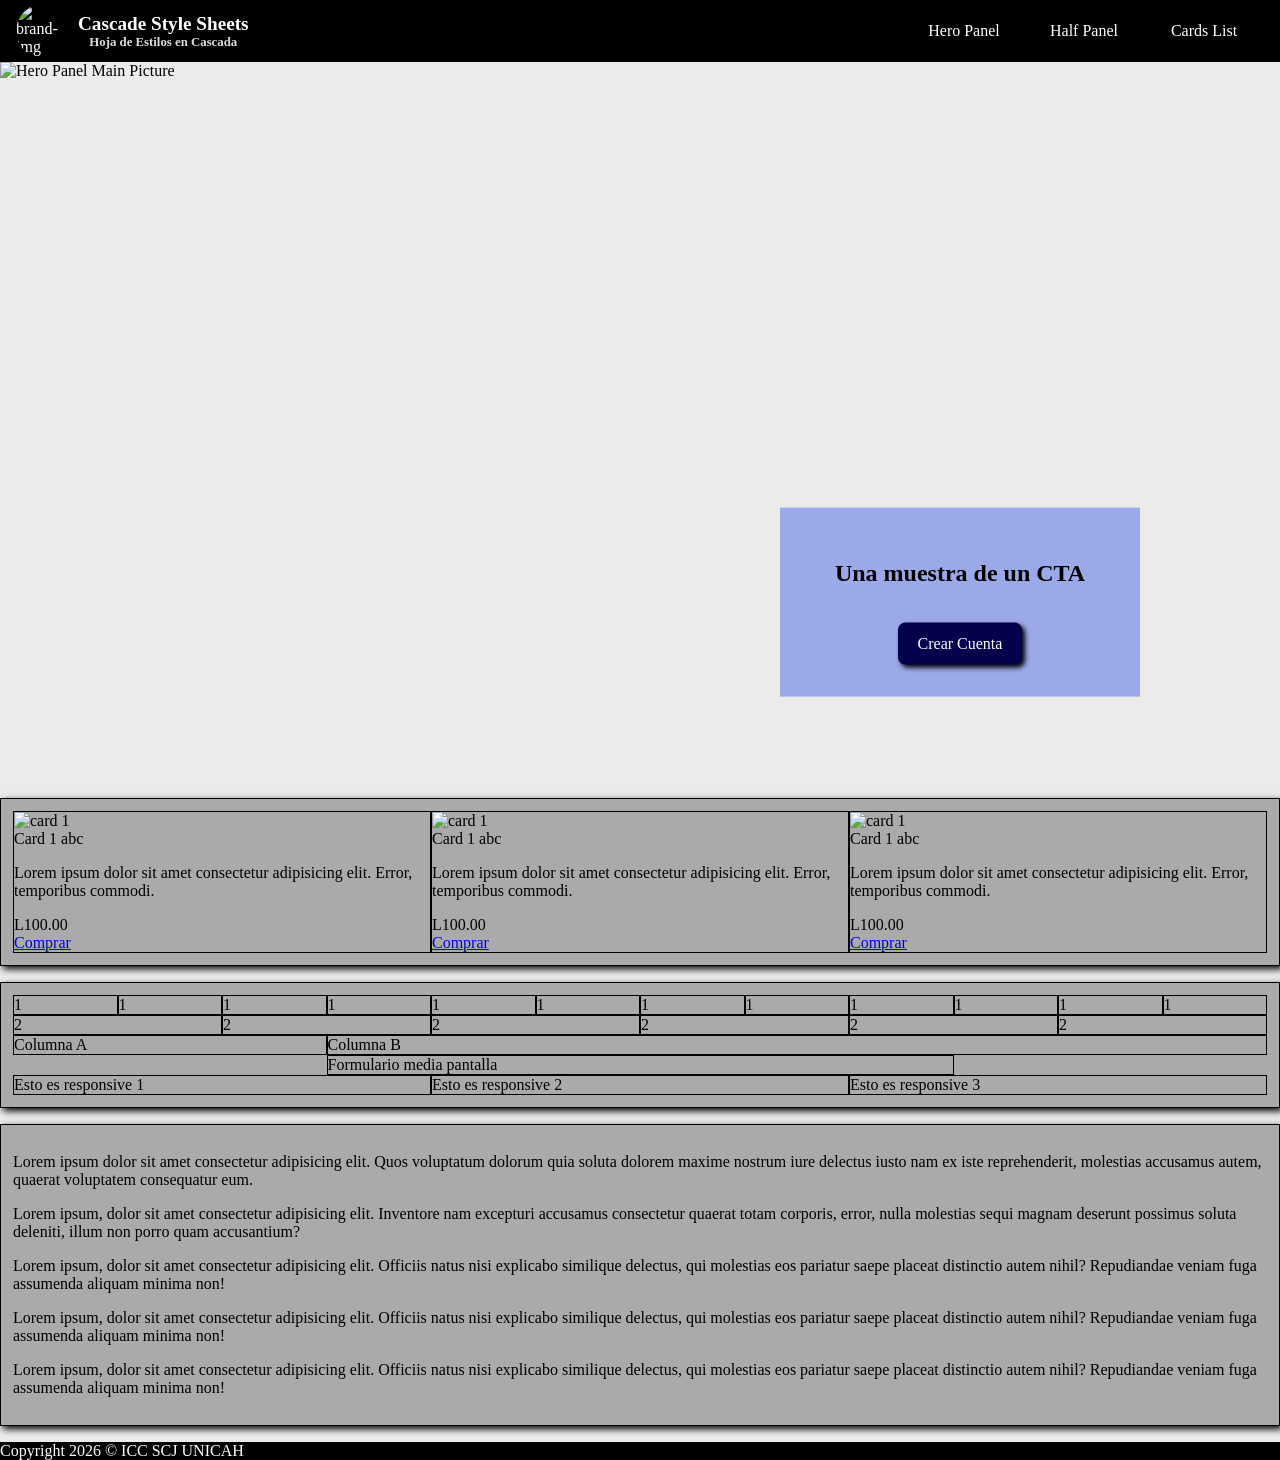
==== introcss.html @ 5d00f56b "chore: repo portales sabados" ====
<!DOCTYPE html>
<html>

<head>
    <meta charset="UTF-8">
    <meta name="viewport"
      content="width=device-width, initial-scale=1.0">
    <title>Landing Page Intro a CSS</title>
    <link rel="stylesheet" href="css/main_style.css" />
    <!-- <style>
        p {
            color:blue;
        }
    </style>
    -->
</head>

<body>
    <header>
        <section class="brand-section">
            <img src="https://picsum.photos/id/4/72/72"
                alt="brand-img" />
            <h1>
                Cascade Style Sheets
                <span> Hoja de Estilos en Cascada</span>
            </h1>
        </section>
        <nav>
            <ul>
                <li><a href="">Hero Panel</a></li>
                <li><a href="">Half Panel</a></li>
                <li><a href="">Cards List</a></li>
            </ul>
        </nav>
    </header>
    <main>
        <section class="hero-panel">
            <section class="hero-background">
                <picture>
                    <source srcset="https://picsum.photos/id/20/1300/720"
                       media="(min-width:1025px)" />
                    <source srcset="https://picsum.photos/id/20/1025/640"
                       media="(min-width:700px)" />
                    <img src="https://picsum.photos/id/20/480/480"
                        alt="Hero Panel Main Picture" />
                </picture>
            </section>
            <section class="hero-call-to-action q4">
                <h2>Una muestra de un CTA</h2>
                <a href="#" class="btn-cta">Crear Cuenta</a>
            </section>
        </section>
        <section class="content">
            <section class="cards-holder grid">
                <div class="row">
                    <div class="col-12 col-m-6 col-l-4">
                        <div class="card">
                            <div class="card-header">
                                <img src="https://picsum.photos/id/151/280/200" alt="card 1" />
                                <div class="card-header-label">Card 1 abc</div>
                            </div>
                            <div class="card-body">
                                <p>Lorem ipsum dolor sit amet consectetur adipisicing elit.
                                    Error, temporibus commodi.</p>
                            </div>
                            <div class="card-footer">
                                <div class="card-footer-price">
                                    L100.00
                                </div>
                                <div class="card-footer-cta">
                                    <a href="#">Comprar</a>
                                </div>
                            </div>
                        </div>
                    </div>
                    <div class="col-12 col-m-6 col-l-4">
                        <div class="card">
                            <div class="card-header">
                                <img src="https://picsum.photos/id/151/280/200" alt="card 1" />
                                <div class="card-header-label">Card 1 abc</div>
                            </div>
                            <div class="card-body">
                                <p>Lorem ipsum dolor sit amet consectetur adipisicing elit.
                                    Error, temporibus commodi.</p>
                            </div>
                            <div class="card-footer">
                                <div class="card-footer-price">
                                    L100.00
                                </div>
                                <div class="card-footer-cta">
                                    <a href="#">Comprar</a>
                                </div>
                            </div>
                        </div>
                    </div>
                    <div class="col-12 col-m-6 offset-m-3 col-l-4 offset-l-0">
                        <div class="card">
                            <div class="card-header">
                                <img src="https://picsum.photos/id/151/280/200" alt="card 1" />
                                <div class="card-header-label">Card 1 abc</div>
                            </div>
                            <div class="card-body">
                                <p>Lorem ipsum dolor sit amet consectetur adipisicing elit.
                                    Error, temporibus commodi.</p>
                            </div>
                            <div class="card-footer">
                                <div class="card-footer-price">
                                    L100.00
                                </div>
                                <div class="card-footer-cta">
                                    <a href="#">Comprar</a>
                                </div>
                            </div>
                        </div>
                    </div>
                </div>
            </section>
            <section class="grid">
                <div class="row">
                    <div class="col-1">1</div>
                    <div class="col-1">1</div>
                    <div class="col-1">1</div>
                    <div class="col-1">1</div>
                    <div class="col-1">1</div>
                    <div class="col-1">1</div>
                    <div class="col-1">1</div>
                    <div class="col-1">1</div>
                    <div class="col-1">1</div>
                    <div class="col-1">1</div>
                    <div class="col-1">1</div>
                    <div class="col-1">1</div>
                </div>
                <div class="row">
                    <div class="col-2">2</div>
                    <div class="col-2">2</div>
                    <div class="col-2">2</div>
                    <div class="col-2">2</div>
                    <div class="col-2">2</div>
                    <div class="col-2">2</div>
                </div>
                <div class="row">
                    <div class="col-3">Columna A</div>
                    <div class="col-9">Columna B</div>
                </div>
                <div class="row">
                    <div class="col-6 offset-3"> Formulario media pantalla</div>
                </div>
                <div class="row">
                    <div class="col-12 col-m-6 col-l-4">
                        Esto es responsive 1
                    </div>
                    <div class="col-12 col-m-6 col-l-4">
                        Esto es responsive 2
                    </div>
                    <div class="col-12 col-m-6 col-l-4">
                        Esto es responsive 3
                    </div>
                </div>
            </section>

            <!-- <p style="color:#ff0000;">Lorem ipsum dolor, sit amet consectetur adipisicing elit. Perferendis neque laboriosam ut nobis quae nesciunt aperiam repellat temporibus sit tenetur dolorem reprehenderit nisi ab delectus, debitis consequuntur laudantium unde quibusdam.</p> -->
            <section>
                <p>Lorem ipsum dolor sit amet consectetur adipisicing elit. Quos voluptatum dolorum quia soluta
                    dolorem maxime nostrum iure delectus iusto nam ex iste reprehenderit, molestias accusamus autem,
                    quaerat
                    voluptatem consequatur eum.
                </p>
                <p>
                    Lorem ipsum, dolor sit amet consectetur adipisicing elit. Inventore nam excepturi accusamus
                    consectetur
                    quaerat totam corporis, error, nulla molestias sequi magnam deserunt possimus soluta deleniti, illum
                    non
                    porro quam accusantium?
                </p>
                <p>Lorem ipsum, dolor sit amet consectetur adipisicing elit. Officiis natus nisi explicabo similique
                    delectus, qui molestias eos pariatur saepe placeat distinctio autem nihil? Repudiandae veniam fuga
                    assumenda aliquam minima non!
                </p>
                <p>Lorem ipsum, dolor sit amet consectetur adipisicing elit. Officiis natus nisi explicabo similique
                    delectus, qui molestias eos pariatur saepe placeat distinctio autem nihil? Repudiandae veniam fuga
                    assumenda aliquam minima non!
                </p>
                <p>Lorem ipsum, dolor sit amet consectetur adipisicing elit. Officiis natus nisi explicabo similique
                    delectus, qui molestias eos pariatur saepe placeat distinctio autem nihil? Repudiandae veniam fuga
                    assumenda aliquam minima non!
                </p>
            </section>
        </section>
    </main>
    <footer>
        Copyright 2026 &copy; ICC SCJ UNICAH
    </footer>
</body>

</html>
---- css/main_style.css ----
* {
    box-sizing: border-box;
}
html {
    min-height: 100%;
}
body {
    display:flex;
    flex-direction: column;
    background-color: #ebebeb;
    padding:0px;
    margin:0px;
    min-height:100vh;
}

header, footer {
    background-color: #000;
    color:#fff;
}
main {
    flex:1;
}




/*
    Header Nav Bar Styles
*/
header {
    display: flex;
    flex-direction: column;
    gap:0.75rem;
    align-items: center;
    padding: 0.25rem 1rem;
}

header .brand-section {
    display: flex;
    flex:1;
    flex-direction: column;
    justify-content: center;
    align-items: center;
    gap:0.5rem;
}

header .brand-section img {
    width: 54px;
    height: 54px;
    border-radius: 50%;
}
header .brand-section h1{
    margin:0px;
    font-size: 1.2rem;
    text-align: center;
}
header .brand-section h1 span{
    display:block;
    font-size:0.8rem;
    color:#ddd;
    text-align: center;
}

header nav ul{
    display:flex;
    flex-direction: column;
    padding:0px;
    margin:0px;
    list-style: none;
}

header nav ul li a {
    display: inline-block;
    padding:0.5rem 0.75rem;
    color:#fff;
    text-decoration: none;
    min-width: 120px;
    text-align: center;
    transition: background-color 1.5s ease;
}

header nav ul li a:hover {
    background-color: #444;
}

@media (min-width:720px) {
    header nav ul{
        flex-direction: row;
    }
}

@media (min-width:1025px) {
    header {
        flex-direction: row;
    }
    header .brand-section{
        flex-direction: row;
        justify-content: start;
    }
}



.content section {
    width:100%;
    max-width: 1300px;
    /* Trouble */
    /* TRBL */
    /* Top Right Bottom Left */
    /* padding: <unit>;  */
    /* padding: <unit> <unit>;  */
    /* padding: <unit> <unit> <unit> <unit>; */ 

    padding: 0.75rem;
    background-color:#aaa;
    border: 1px solid #000;
    /*border-left: 1px solid #000;
    border-right: 1px solid #000;
    border-top: 2px dashed #860c0c;
    border-bottom: 2px dashed #860c0c;
    */

    margin-top: 1rem;
    margin-bottom: 1rem;
    margin-left: auto;
    margin-right: auto;

    box-shadow: 3px 3px 7px #000;
}

/*
Es el panel principal ubicado
 en la página superior de la web.

 Captar la atención del usuario, comunicar el
 proposito del sitio de inmediato, GUIARLO
 hacia una ACCION clave.  (CTA Call to Action)

 Heroes son los protagonista, busca ser
 el protagonista de la página. 
*/

.hero-panel {
    position: relative;
    width:100%;
    height: 80vh;
    min-height: 320px;
    overflow: hidden;
}

.hero-panel .hero-background{
    width:100%;
    height:100%;
}

.hero-panel .hero-background img{
    width:100%;
    height: 100%;
    object-fit: cover;
    object-position: bottom center;
}

.hero-panel .hero-call-to-action {
    display:flex;
    flex-direction: column;
    gap:1rem;
    justify-content: center;
    align-items: center;
    width: 360px;
    padding: 2rem;
    background-color: rgba(115, 135, 233, 0.657);
    position: absolute;
    top:50%;
    left:50%;
    transform: translate(-50%, -50%);
}

.hero-panel .hero-call-to-action .btn-cta {
    background-color: #04024d;
    color:#fff;
    text-decoration: none;
    padding: 0.75rem 1.2rem;
    border-radius: 7px;
    box-shadow: 3px 3px 5px #000;
}

@media (min-width:720px) {
    .hero-panel .hero-call-to-action.q1 {
        top:25%;
        left:25%;
    }
    .hero-panel .hero-call-to-action.q2 {
        top:25%;
        left:75%;
    }
    .hero-panel .hero-call-to-action.q3 {
        top:75%;
        left:25%;
    }
    .hero-panel .hero-call-to-action.q4 {
        top:75%;
        left:75%;
    }
    .hero-panel .hero-call-to-action.sl {
        left: 25%;
    }
    .hero-panel .hero-call-to-action.sr {
        left:75%;
    }
}

.grid {
    display:flex;
    flex-direction: column;
}

.grid .row {
    flex:1;
    display:flex;
    flex-wrap: wrap;
}

.grid .row [class*=col-]{
    flex: 0 0;
    border:solid 1px #000;
}

.grid .row .col-1 {flex-basis: calc(100%/12 * 1);}
.grid .row .col-2 {flex-basis: calc(100%/12 * 2);}
.grid .row .col-3 {flex-basis: calc(100%/12 * 3);}
.grid .row .col-4 {flex-basis: calc(100%/12 * 4);}
.grid .row .col-5 {flex-basis: calc(100%/12 * 5);}
.grid .row .col-6 {flex-basis: calc(100%/12 * 6);}
.grid .row .col-7 {flex-basis: calc(100%/12 * 7);}
.grid .row .col-8 {flex-basis: calc(100%/12 * 8);}
.grid .row .col-9 {flex-basis: calc(100%/12 * 9);}
.grid .row .col-10 {flex-basis: calc(100%/12 * 10);}
.grid .row .col-11 {flex-basis: calc(100%/12 * 11);}
.grid .row .col-12 {flex-basis: 100%;}

.grid .row .offset-0 {margin-left: 0px;}
.grid .row .offset-1 {margin-left: calc(100%/12 * 1);}
.grid .row .offset-2 {margin-left: calc(100%/12 * 2);}
.grid .row .offset-3 {margin-left: calc(100%/12 * 3);}
.grid .row .offset-4 {margin-left: calc(100%/12 * 4);}
.grid .row .offset-5 {margin-left: calc(100%/12 * 5);}
.grid .row .offset-6 {margin-left: calc(100%/12 * 6);}
.grid .row .offset-7 {margin-left: calc(100%/12 * 7);}
.grid .row .offset-8 {margin-left: calc(100%/12 * 8);}
.grid .row .offset-9 {margin-left: calc(100%/12 * 9);}
.grid .row .offset-10 {margin-left: calc(100%/12 * 10);}
.grid .row .offset-11 {margin-left: calc(100%/12 * 11);}
.grid .row .offset-12 {margin-left: 100%;}

@media (min-width:720px) {
    .grid .row .col-m-1 {flex-basis: calc(100%/12 * 1);}
    .grid .row .col-m-2 {flex-basis: calc(100%/12 * 2);}
    .grid .row .col-m-3 {flex-basis: calc(100%/12 * 3);}
    .grid .row .col-m-4 {flex-basis: calc(100%/12 * 4);}
    .grid .row .col-m-5 {flex-basis: calc(100%/12 * 5);}
    .grid .row .col-m-6 {flex-basis: calc(100%/12 * 6);}
    .grid .row .col-m-7 {flex-basis: calc(100%/12 * 7);}
    .grid .row .col-m-8 {flex-basis: calc(100%/12 * 8);}
    .grid .row .col-m-9 {flex-basis: calc(100%/12 * 9);}
    .grid .row .col-m-10 {flex-basis: calc(100%/12 * 10);}
    .grid .row .col-m-11 {flex-basis: calc(100%/12 * 11);}
    .grid .row .col-m-12 {flex-basis: 100%;}

    .grid .row .offset-m-0 {margin-left: 0px;}
    .grid .row .offset-m-1 {margin-left: calc(100%/12 * 1);}
    .grid .row .offset-m-2 {margin-left: calc(100%/12 * 2);}
    .grid .row .offset-m-3 {margin-left: calc(100%/12 * 3);}
    .grid .row .offset-m-4 {margin-left: calc(100%/12 * 4);}
    .grid .row .offset-m-5 {margin-left: calc(100%/12 * 5);}
    .grid .row .offset-m-6 {margin-left: calc(100%/12 * 6);}
    .grid .row .offset-m-7 {margin-left: calc(100%/12 * 7);}
    .grid .row .offset-m-8 {margin-left: calc(100%/12 * 8);}
    .grid .row .offset-m-9 {margin-left: calc(100%/12 * 9);}
    .grid .row .offset-m-10 {margin-left: calc(100%/12 * 10);}
    .grid .row .offset-m-11 {margin-left: calc(100%/12 * 11);}
    .grid .row .offset-m-12 {margin-left: 100%;}
}

@media (min-width:1025px) {
    .grid .row .col-l-1 {flex-basis: calc(100%/12 * 1);}
    .grid .row .col-l-2 {flex-basis: calc(100%/12 * 2);}
    .grid .row .col-l-3 {flex-basis: calc(100%/12 * 3);}
    .grid .row .col-l-4 {flex-basis: calc(100%/12 * 4);}
    .grid .row .col-l-5 {flex-basis: calc(100%/12 * 5);}
    .grid .row .col-l-6 {flex-basis: calc(100%/12 * 6);}
    .grid .row .col-l-7 {flex-basis: calc(100%/12 * 7);}
    .grid .row .col-l-8 {flex-basis: calc(100%/12 * 8);}
    .grid .row .col-l-9 {flex-basis: calc(100%/12 * 9);}
    .grid .row .col-l-10 {flex-basis: calc(100%/12 * 10);}
    .grid .row .col-l-11 {flex-basis: calc(100%/12 * 11);}
    .grid .row .col-l-12 {flex-basis: 100%;}

    .grid .row .offset-l-0 {margin-left: 0px;}
    .grid .row .offset-l-1 {margin-left: calc(100%/12 * 1);}
    .grid .row .offset-l-2 {margin-left: calc(100%/12 * 2);}
    .grid .row .offset-l-3 {margin-left: calc(100%/12 * 3);}
    .grid .row .offset-l-4 {margin-left: calc(100%/12 * 4);}
    .grid .row .offset-l-5 {margin-left: calc(100%/12 * 5);}
    .grid .row .offset-l-6 {margin-left: calc(100%/12 * 6);}
    .grid .row .offset-l-7 {margin-left: calc(100%/12 * 7);}
    .grid .row .offset-l-8 {margin-left: calc(100%/12 * 8);}
    .grid .row .offset-l-9 {margin-left: calc(100%/12 * 9);}
    .grid .row .offset-l-10 {margin-left: calc(100%/12 * 10);}
    .grid .row .offset-l-11 {margin-left: calc(100%/12 * 11);}
    .grid .row .offset-l-12 {margin-left: 100%;}
}
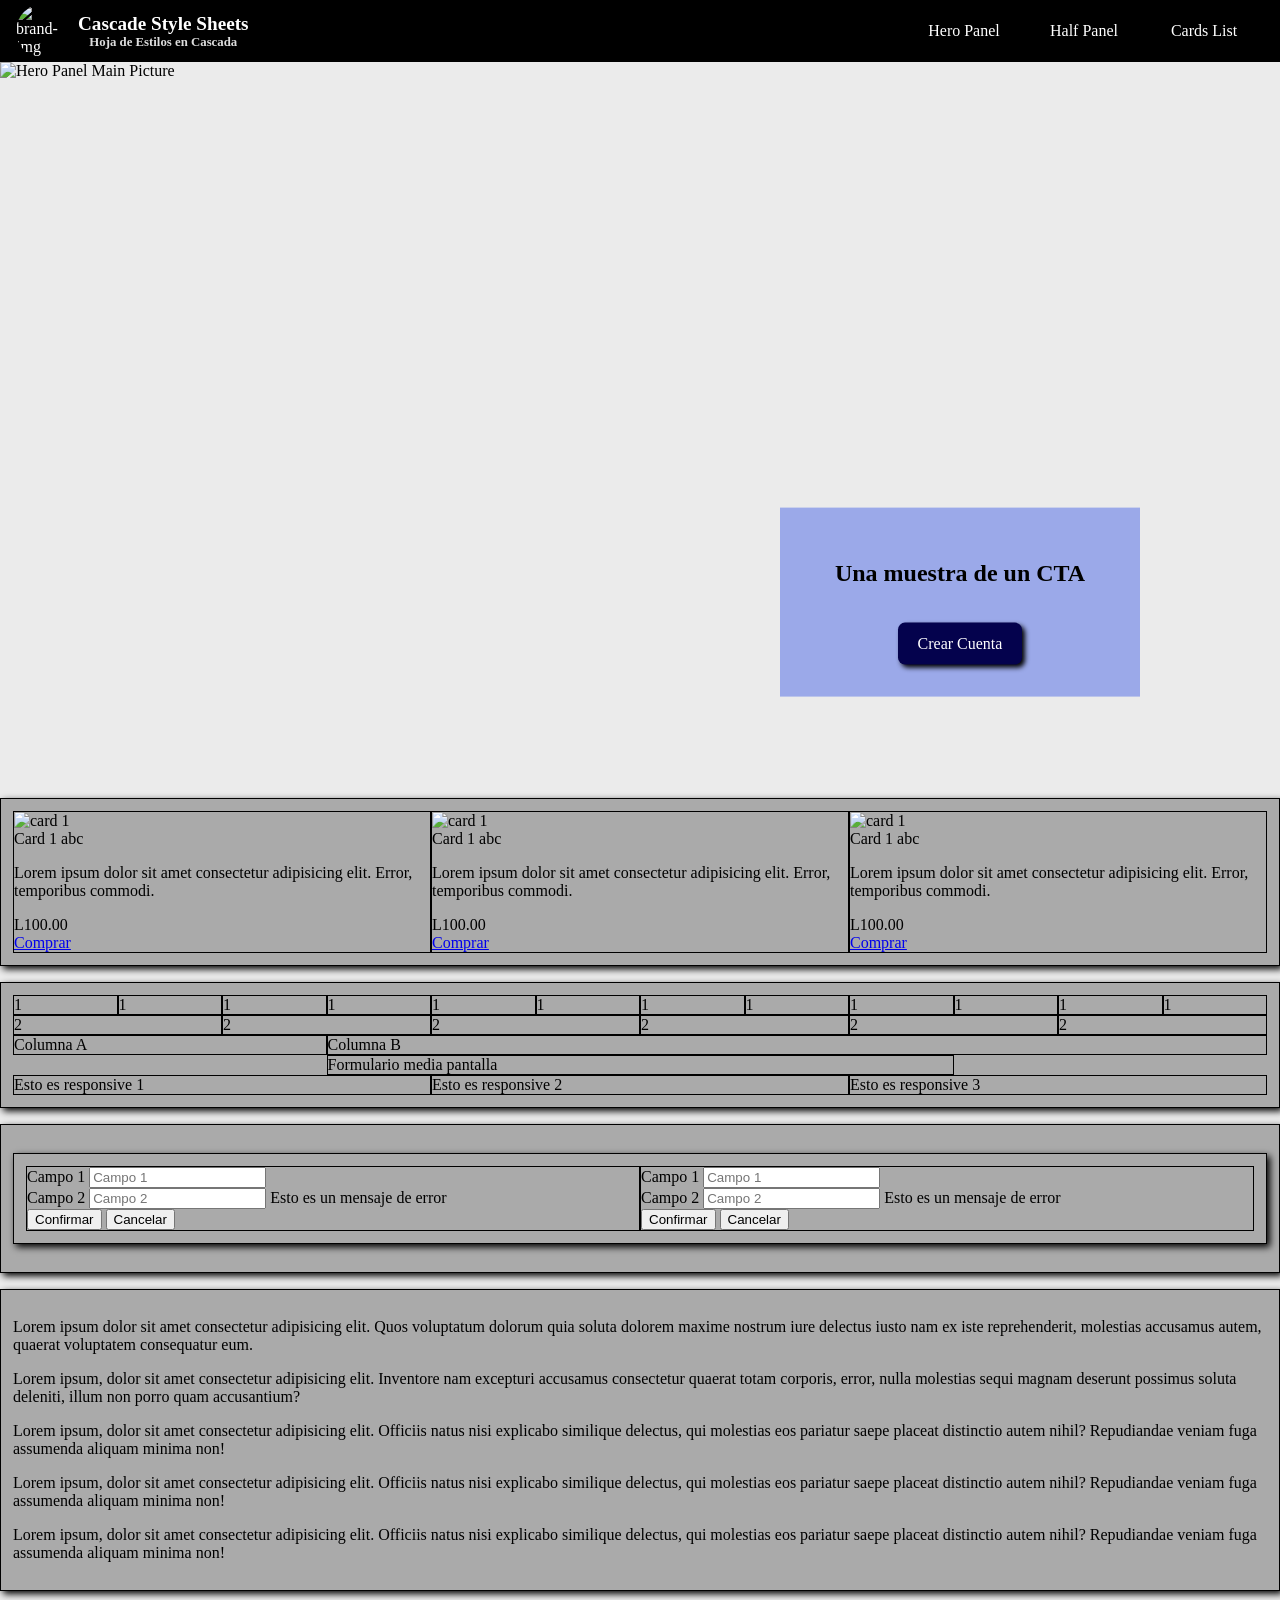
==== commit e2911119: "chore: base for form css" ====
--- a/introcss.html
+++ b/introcss.html
@@ -157,6 +157,73 @@
                     </div>
                 </div>
             </section>
+            <section class="content grid">
+                <section class="row">
+                    <div class="col-12 col-m-6">
+                        <form
+                            action="introcss.html"
+                            method="get"
+                            class="grid form_A"
+                            id="form1"
+                            novalidate
+                        >
+                        <div>
+                            <label for="field_a_1">Campo 1</label>
+                            <input type="text"
+                                   name="field_a_1"
+                                   id="field_a_1"
+                                   placeholder="Campo 1"
+                            />
+                        </div>
+                        <div>
+                            <label for="field_a_2">Campo 2</label>
+                            <input type="text"
+                                   name="field_a_2"
+                                   id="field_a_2"
+                                   placeholder="Campo 2"
+                            />
+                            <span> Esto es un mensaje de error</span>
+                        </div>
+                        <div>
+                            <button class="primary">Confirmar</button>
+                            <button class="secondary">Cancelar</button>
+                        </div>
+                        </form>
+                    </div>
+                    <div class="col-12 col-m-6">
+                        <form
+                            action="introcss.html"
+                            method="get"
+                            class="grid form_B"
+                            id="form2"
+                            novalidate
+                        >
+                        <div>
+                            <label for="field_b_1">Campo 1</label>
+                            <input type="text"
+                                   name="field_b_1"
+                                   id="field_b_1"
+                                   placeholder="Campo 1"
+                            />
+                        </div>
+                        <div>
+                            <label for="field_b_2">Campo 2</label>
+                            <input type="text"
+                                   name="field_b_2"
+                                   id="field_b_2"
+                                   placeholder="Campo 2"
+                            />
+                            <span> Esto es un mensaje de error</span>
+                        </div>
+                        <div>
+                            <button class="primary">Confirmar</button>
+                            <button class="secondary">Cancelar</button>
+                        </div>
+                        </form>
+                    </div>
+                </section>
+
+            </section>
 
             <!-- <p style="color:#ff0000;">Lorem ipsum dolor, sit amet consectetur adipisicing elit. Perferendis neque laboriosam ut nobis quae nesciunt aperiam repellat temporibus sit tenetur dolorem reprehenderit nisi ab delectus, debitis consequuntur laudantium unde quibusdam.</p> -->
             <section>
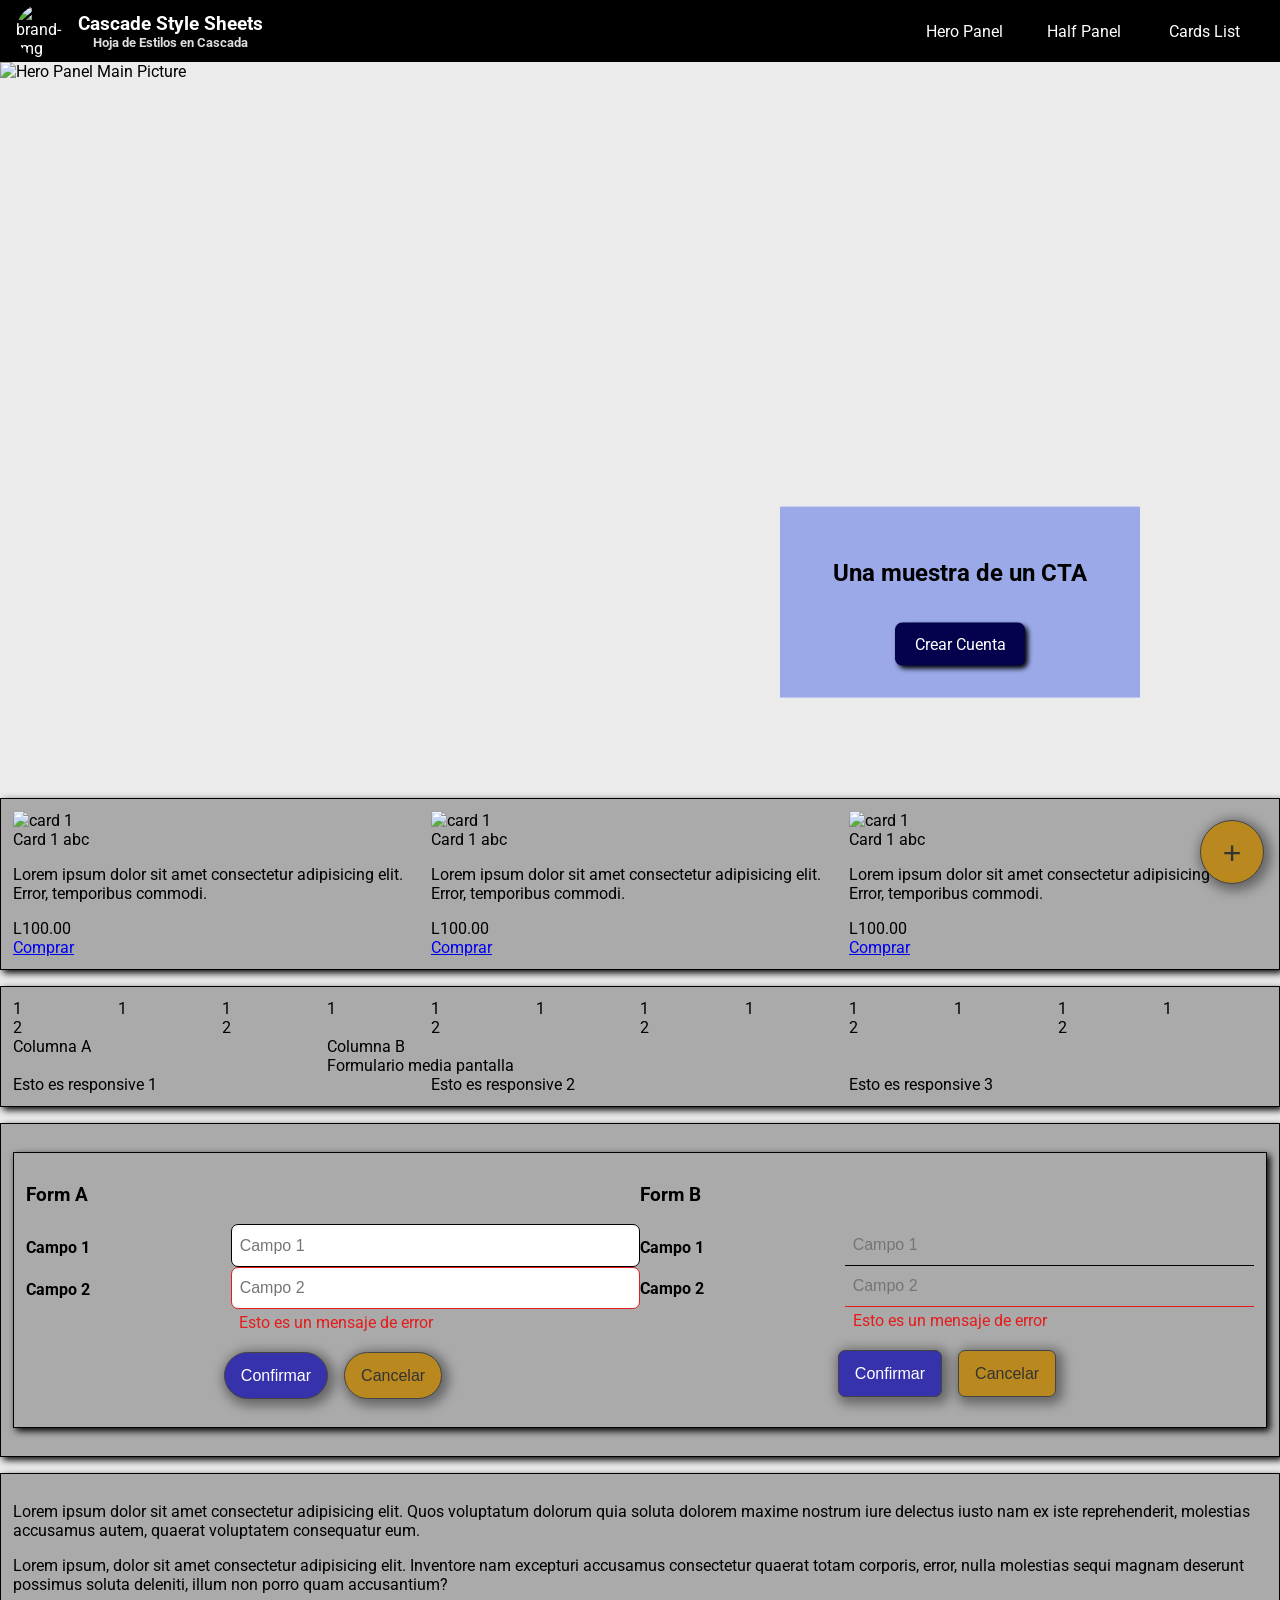
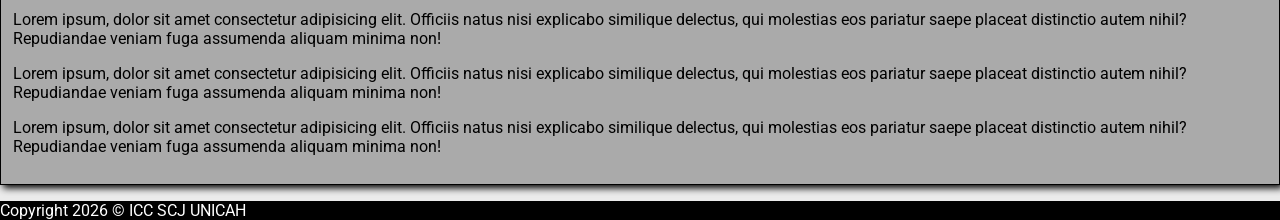
==== commit 419fc7c7: "chore: forms styles and webfonts" ====
--- a/introcss.html
+++ b/introcss.html
@@ -160,6 +160,7 @@
             <section class="content grid">
                 <section class="row">
                     <div class="col-12 col-m-6">
+                        <h3>Form A</h3>
                         <form
                             action="introcss.html"
                             method="get"
@@ -167,30 +168,41 @@
                             id="form1"
                             novalidate
                         >
-                        <div>
-                            <label for="field_a_1">Campo 1</label>
+                        <div class="row">
+                            <label
+                                for="field_a_1"
+                                class="col-12 col-l-4"
+                            >Campo 1</label>
                             <input type="text"
                                    name="field_a_1"
                                    id="field_a_1"
                                    placeholder="Campo 1"
-                            />
-                        </div>
-                        <div>
-                            <label for="field_a_2">Campo 2</label>
+                                   class="col-12 col-l-8"
+                            />
+                        </div>
+                        <div class="row error">
+                            <label
+                                for="field_a_2"
+                                class="col-12 col-l-4"
+                            >Campo 2</label>
                             <input type="text"
                                    name="field_a_2"
                                    id="field_a_2"
                                    placeholder="Campo 2"
-                            />
-                            <span> Esto es un mensaje de error</span>
-                        </div>
-                        <div>
-                            <button class="primary">Confirmar</button>
-                            <button class="secondary">Cancelar</button>
+                                   class="col-12 col-l-8"
+                            />
+                            <span class="col-12 col-l-8 offset-l-4">
+                                Esto es un mensaje de error
+                            </span>
+                        </div>
+                        <div class="cta_content">
+                            <button class="pill primary">Confirmar</button>
+                            <button class="pill secondary">Cancelar</button>
                         </div>
                         </form>
                     </div>
                     <div class="col-12 col-m-6">
+                        <h3>Form B</h3>
                         <form
                             action="introcss.html"
                             method="get"
@@ -198,26 +210,37 @@
                             id="form2"
                             novalidate
                         >
-                        <div>
-                            <label for="field_b_1">Campo 1</label>
+                        <div class="row">
+                            <label
+                                for="field_b_1"
+                                class="col-12 col-l-4"
+                            >Campo 1</label>
                             <input type="text"
                                    name="field_b_1"
                                    id="field_b_1"
                                    placeholder="Campo 1"
-                            />
-                        </div>
-                        <div>
-                            <label for="field_b_2">Campo 2</label>
+                                   class="col-12 col-l-8"
+                            />
+                        </div>
+                        <div class="row error">
+                            <label
+                                for="field_b_2"
+                                class="col-12 col-l-4"
+                            >Campo 2</label>
                             <input type="text"
                                    name="field_b_2"
                                    id="field_b_2"
                                    placeholder="Campo 2"
-                            />
-                            <span> Esto es un mensaje de error</span>
-                        </div>
-                        <div>
+                                   class="col-12 col-l-8"
+                            />
+                            <span class="col-12 col-l-8 offset-l-4">
+                                Esto es un mensaje de error
+                            </span>
+                        </div>
+                        <div class="cta_content">
                             <button class="primary">Confirmar</button>
                             <button class="secondary">Cancelar</button>
+                            <button class="full-rounded">+</button>
                         </div>
                         </form>
                     </div>
--- a/css/main_style.css
+++ b/css/main_style.css
@@ -1,3 +1,4 @@
+@import url('https://fonts.googleapis.com/css2?family=Roboto:ital,wght@0,100..900;1,100..900&display=swap');
 * {
     box-sizing: border-box;
 }
@@ -11,6 +12,7 @@
     padding:0px;
     margin:0px;
     min-height:100vh;
+    font-family: "Roboto", Arial, sans-serif;
 }
 
 header, footer {
@@ -222,7 +224,7 @@
 
 .grid .row [class*=col-]{
     flex: 0 0;
-    border:solid 1px #000;
+    /* border:solid 1px #000; */
 }
 
 .grid .row .col-1 {flex-basis: calc(100%/12 * 1);}
@@ -308,4 +310,84 @@
     .grid .row .offset-l-10 {margin-left: calc(100%/12 * 10);}
     .grid .row .offset-l-11 {margin-left: calc(100%/12 * 11);}
     .grid .row .offset-l-12 {margin-left: 100%;}
+}
+
+input {
+ font-size: 1rem;
+ padding: 0.7rem 0.5rem;
+}
+label {
+    font-size: 1rem;
+    font-weight: bold;
+    margin-top:0.85rem;
+    margin-bottom: 0.25rem;
+}
+button {
+    display: inline-block;
+    font-size: 1rem;
+    padding: 0.85rem 1rem;
+    border-radius:7px;
+    border:1px solid #444;
+}
+button.primary {
+    background-color: #3632ab;
+    color:#fff;
+}
+button.secondary {
+    background-color: #b9881f;
+    color:#333;
+}
+/* Bootstrap like */
+.form_A input {
+    border: 1px solid #000;
+    border-radius: 7px;
+}
+.form_A input:focus {
+    outline-color: #159b00;
+}
+.form_A .pill {
+    border-radius: 27px;
+    box-shadow: 3px 3px 12px 4px #00000066;
+}
+/* Material Design Like */
+.form_B input {
+    border: none;
+    border-bottom: 1px solid #000;
+    background-color: transparent;
+}
+.form_B input:focus {
+    outline: none;
+    border-bottom-color: #159b00;
+}
+.form_B button {
+    box-shadow: 3px 3px 12px 4px #00000066;
+}
+
+.error input {
+    border-color: #e41c1c;
+}
+.error span {
+    padding: 0.25rem 0.5rem;
+    color: #e41c1c;
+}
+
+.cta_content {
+    display:flex;
+    gap:1rem;
+    justify-content: center;
+    margin-top:1rem;
+    margin-bottom: 1rem;
+}
+
+.form_B button.full-rounded {
+    position:fixed;
+    bottom: 1rem;
+    right:1rem;
+    display:inline-block;
+    width:64px;
+    height:64px;
+    border-radius: 50%;
+    font-size: 2rem;
+    background-color: #b9881f;
+    color:#333;
 }
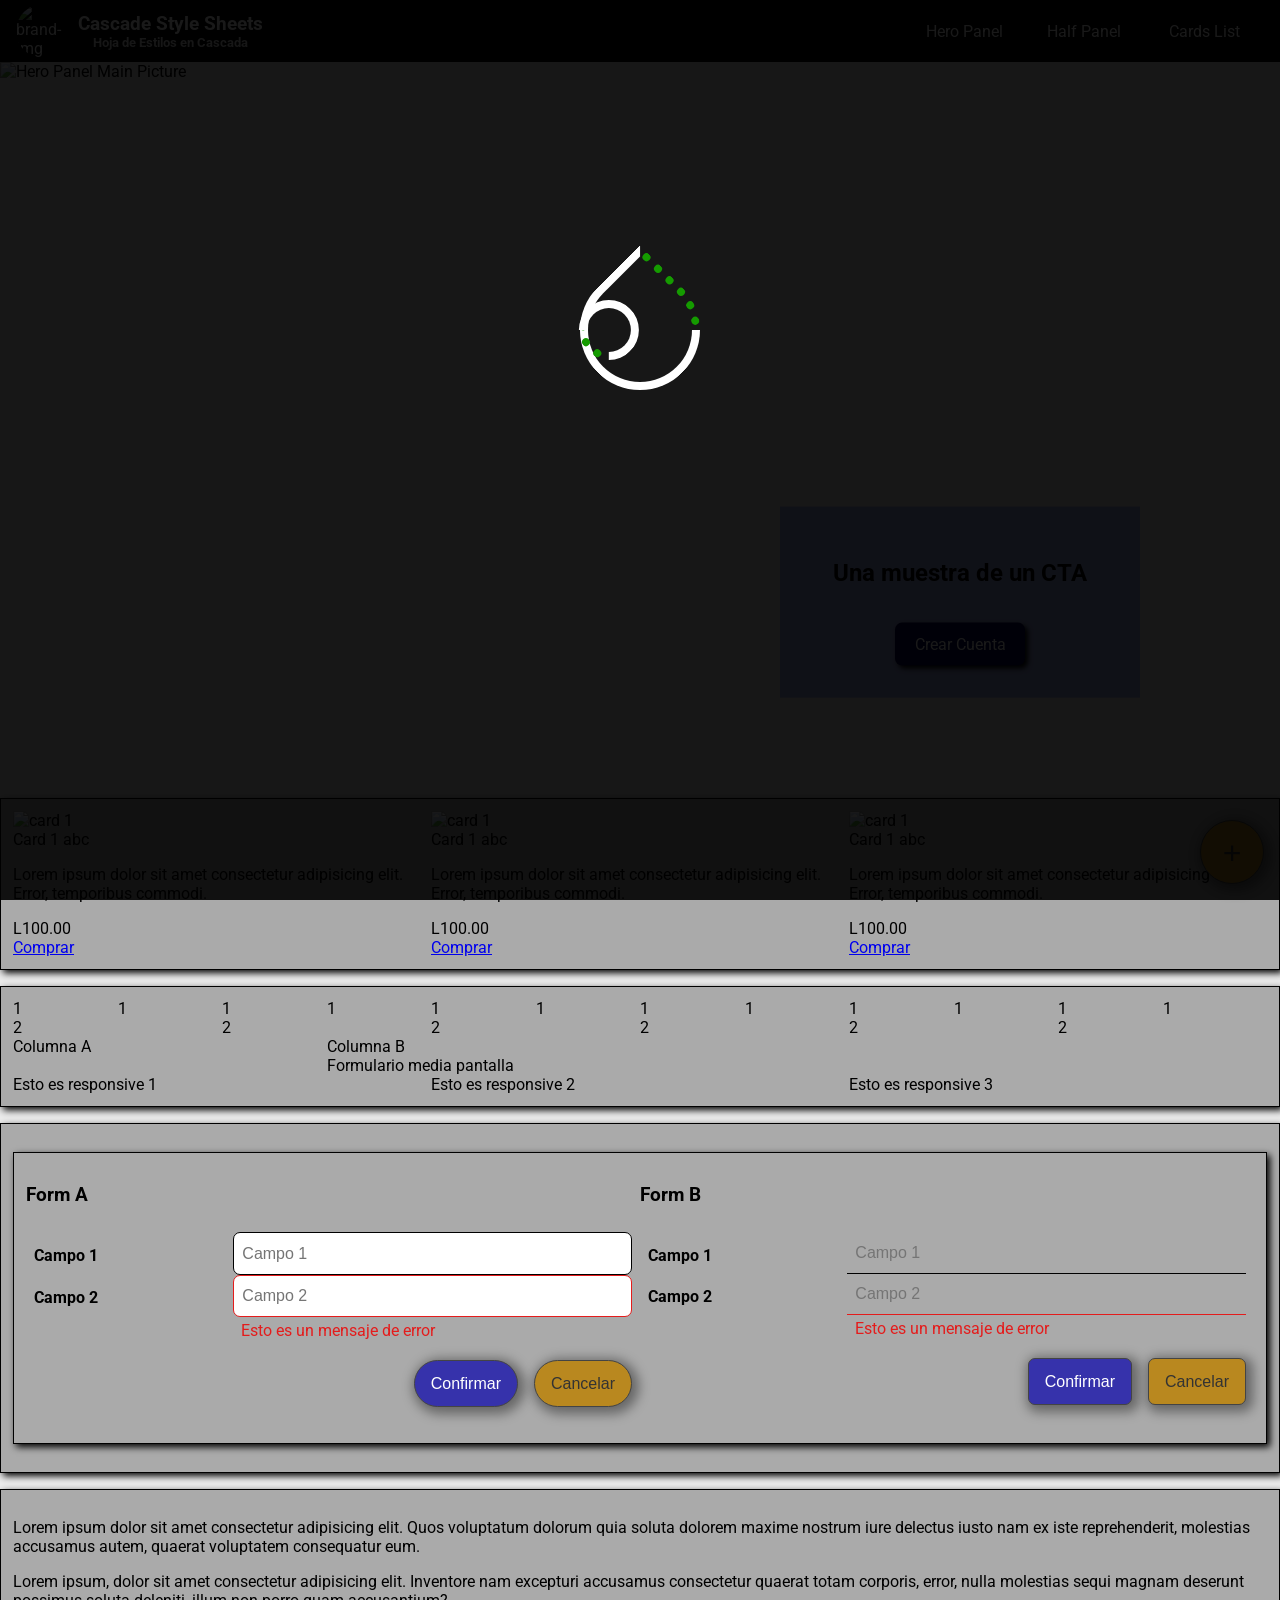
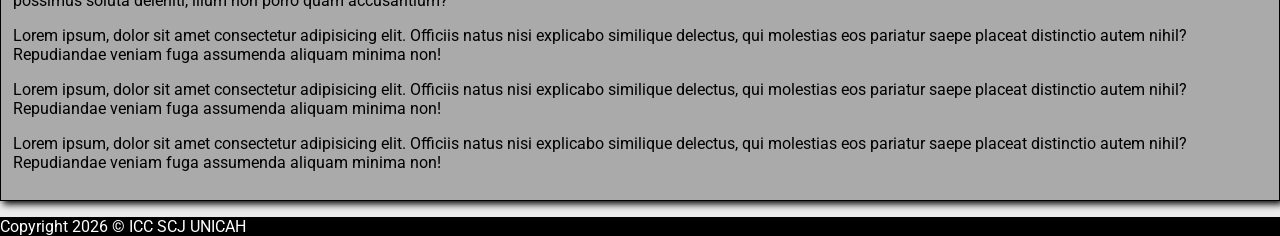
==== commit 59668a13: "chore: micro animations" ====
--- a/introcss.html
+++ b/introcss.html
@@ -280,6 +280,17 @@
     <footer>
         Copyright 2026 &copy; ICC SCJ UNICAH
     </footer>
+    <aside>
+        <section class="bg-blocker">
+            <div>
+                <div class="circle-loader">
+                    <div class="circle-loader-inside">
+                        &nbsp;
+                    </div>
+                </div>
+            </div>
+        </section>
+    </aside>
 </body>
 
 </html>
--- a/css/main_style.css
+++ b/css/main_style.css
@@ -311,7 +311,9 @@
     .grid .row .offset-l-11 {margin-left: calc(100%/12 * 11);}
     .grid .row .offset-l-12 {margin-left: 100%;}
 }
-
+form {
+    padding:0.5rem;
+}
 input {
  font-size: 1rem;
  padding: 0.7rem 0.5rem;
@@ -390,4 +392,79 @@
     font-size: 2rem;
     background-color: #b9881f;
     color:#333;
+}
+@media (min-width:1025px){
+    .cta_content {
+        justify-content: end;
+    }
+}
+
+.bg-blocker{
+    position:fixed;
+    width:100vw;
+    height:100vh;
+    left:0px;
+    top:0px;
+    background-color: #000000e6;
+    display: flex;
+    justify-content: center;
+    align-items: center;
+}
+
+.bg-blocker .circle-loader {
+    display:block;
+    width:120px;
+    height:120px;
+    border:8px solid #fff;
+    border-radius: 50%;
+    border-top-right-radius: 0px;
+    border-right: 8px dotted #159b00;
+    transform: translateY(-100%) rotate(-45deg);
+    /* animation:
+        circle-turn ease 2s infinite; */
+    animation:
+        circle-drop linear 3s infinite;
+}
+.bg-blocker .circle-loader-inside {
+    display:block;
+    width:60px;
+    height:60px;
+    border:8px solid #fff;
+    border-radius: 50%;
+    border-left: 8px dotted #159b00;
+    animation:
+        circle-turn ease 2s infinite;
+}
+
+@keyframes circle-drop {
+    0%{
+        transform: translateY(-100%) rotate(-45deg);
+    }
+    25% {
+        transform: translateY(0%) rotate(-45deg);
+    }
+    50% {
+        transform: translateY(100%) rotate(-45deg);
+    }
+    55% {
+        transform: translateY(100%) rotate(-225deg);
+    }
+    75% {
+        transform: translateY(0%) rotate(-225deg);
+    }
+    95% {
+        transform: translateY(-100%) rotate(-225deg);
+    }
+    100%{
+        transform: translateY(-100%) rotate(-45deg);
+    }
+}
+
+@keyframes circle-turn {
+    0% {
+        transform: rotate(0deg);
+    }
+    100% {
+        transform: rotate(360deg);
+    }
 }
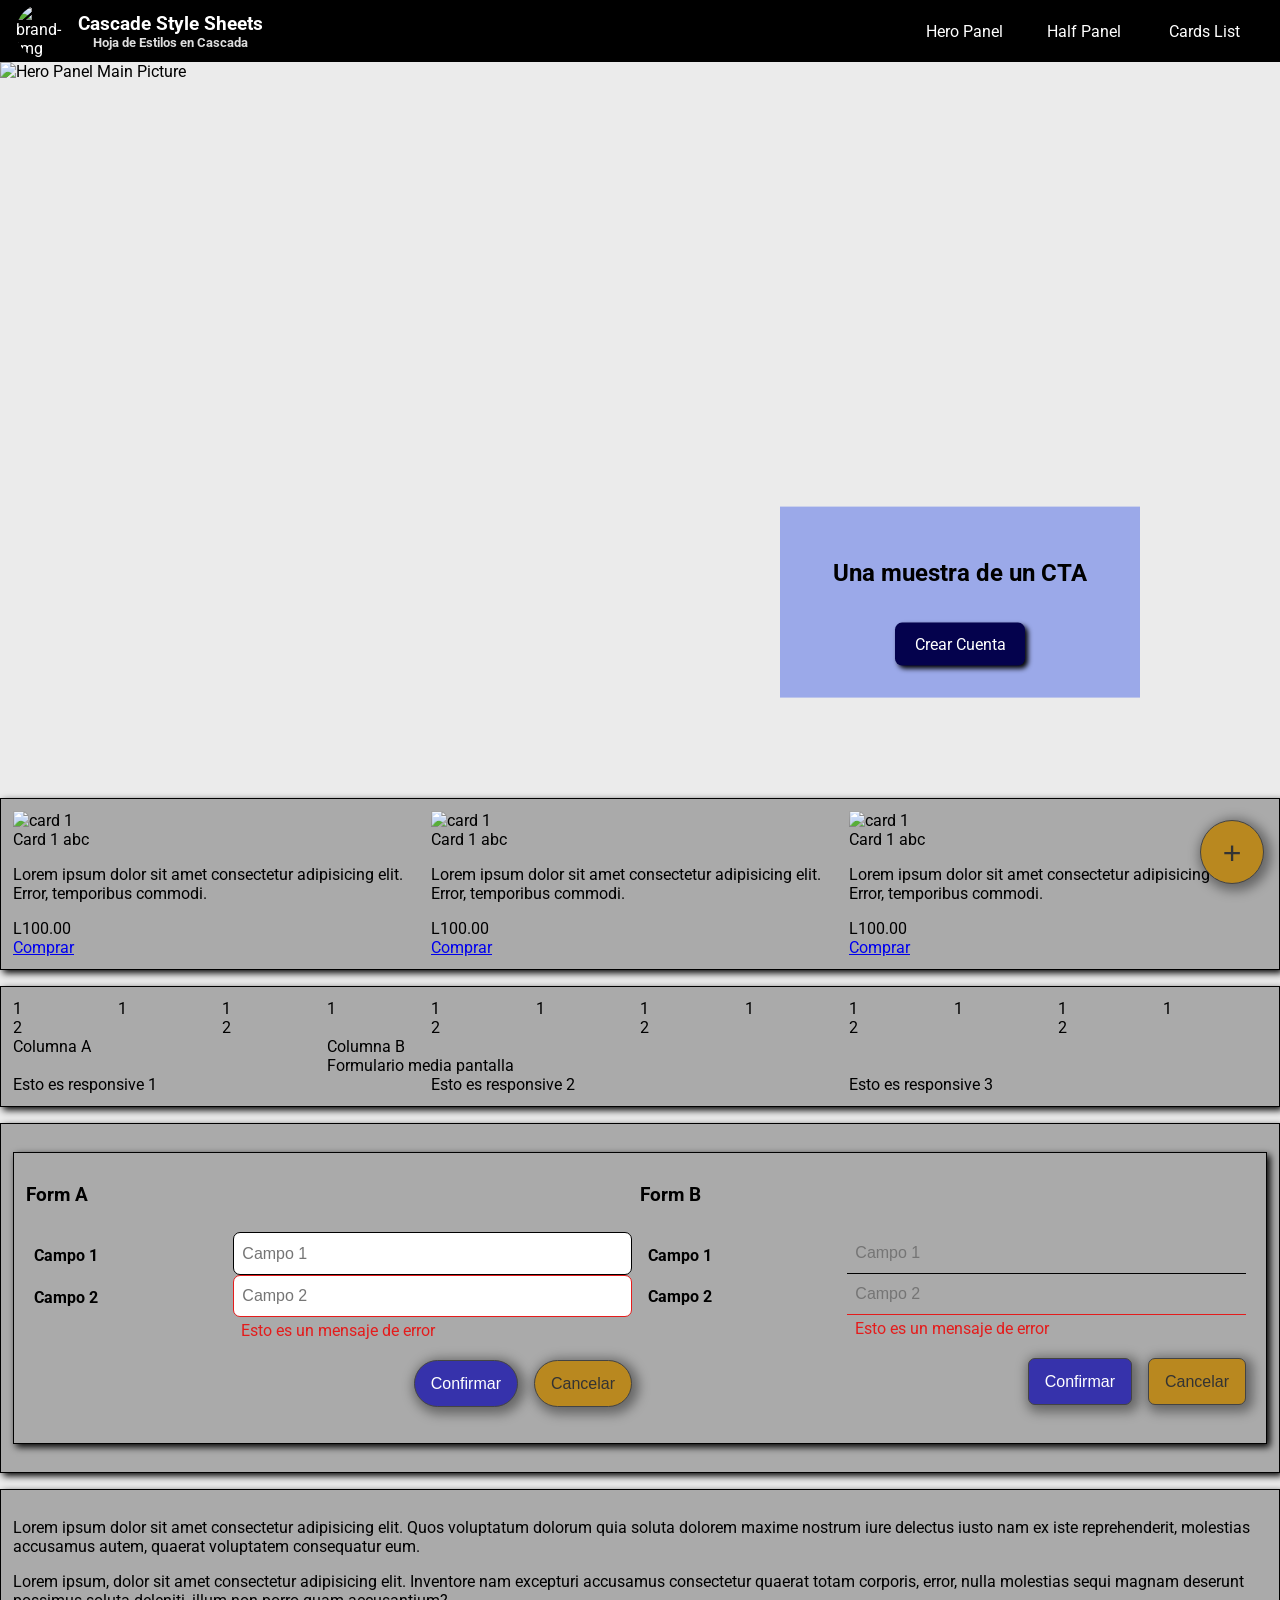
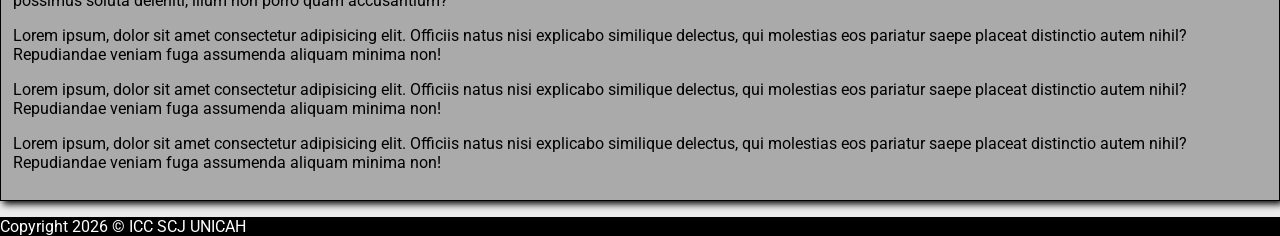
==== commit e4e6f637: "chore: intro a javascript, menu hamburguesa y carusel 1 de 2" ====
--- a/introcss.html
+++ b/introcss.html
@@ -13,19 +13,33 @@
         }
     </style>
     -->
+    <script src="js/carusel.js"></script>
+    <script src="js/main.js"></script>
+    <!-- <script>
+        alert("Invovado desde Bloque Script");
+    </script> -->
 </head>
 
 <body>
     <header>
+        <section class="hmb-button">
+            <div></div>
+            <div></div>
+            <div></div>
+        </section>
         <section class="brand-section">
+            <!-- onclick="alert(
+                'Invocado desde Atributo en HTML'
+            )"-->
             <img src="https://picsum.photos/id/4/72/72"
-                alt="brand-img" />
+                alt="brand-img"
+                />
             <h1>
                 Cascade Style Sheets
                 <span> Hoja de Estilos en Cascada</span>
             </h1>
         </section>
-        <nav>
+        <nav class="hidden">
             <ul>
                 <li><a href="">Hero Panel</a></li>
                 <li><a href="">Half Panel</a></li>
@@ -34,20 +48,56 @@
         </nav>
     </header>
     <main>
-        <section class="hero-panel">
-            <section class="hero-background">
-                <picture>
-                    <source srcset="https://picsum.photos/id/20/1300/720"
-                       media="(min-width:1025px)" />
-                    <source srcset="https://picsum.photos/id/20/1025/640"
-                       media="(min-width:700px)" />
-                    <img src="https://picsum.photos/id/20/480/480"
-                        alt="Hero Panel Main Picture" />
-                </picture>
-            </section>
-            <section class="hero-call-to-action q4">
-                <h2>Una muestra de un CTA</h2>
-                <a href="#" class="btn-cta">Crear Cuenta</a>
+        <section class="carusel">
+            <section class="carusel-trail">
+                <section class="hero-panel">
+                    <section class="hero-background">
+                        <picture>
+                            <source srcset="https://picsum.photos/id/20/1300/720"
+                            media="(min-width:1025px)" />
+                            <source srcset="https://picsum.photos/id/20/1025/640"
+                            media="(min-width:700px)" />
+                            <img src="https://picsum.photos/id/20/480/480"
+                                alt="Hero Panel Main Picture" />
+                        </picture>
+                    </section>
+                    <section class="hero-call-to-action q4">
+                        <h2>Una muestra de un CTA</h2>
+                        <a href="#" class="btn-cta">Crear Cuenta</a>
+                    </section>
+                </section>
+                <section class="hero-panel">
+                    <section class="hero-background">
+                        <picture>
+                            <source srcset="https://picsum.photos/id/21/1300/720"
+                            media="(min-width:1025px)" />
+                            <source srcset="https://picsum.photos/id/21/1025/640"
+                            media="(min-width:700px)" />
+                            <img src="https://picsum.photos/id/21/480/480"
+                                alt="Hero Panel Main Picture" />
+                        </picture>
+                    </section>
+                    <section class="hero-call-to-action q1">
+                        <h2>Una muestra de un CTA</h2>
+                        <a href="#" class="btn-cta">Crear Cuenta</a>
+                    </section>
+                </section>
+                <section class="hero-panel">
+                    <section class="hero-background">
+                        <picture>
+                            <source srcset="https://picsum.photos/id/22/1300/720"
+                            media="(min-width:1025px)" />
+                            <source srcset="https://picsum.photos/id/22/1025/640"
+                            media="(min-width:700px)" />
+                            <img src="https://picsum.photos/id/22/480/480"
+                                alt="Hero Panel Main Picture" />
+                        </picture>
+                    </section>
+                    <section class="hero-call-to-action">
+                        <h2>Una muestra de un CTA</h2>
+                        <a href="#" class="btn-cta">Crear Cuenta</a>
+                    </section>
+                </section>
             </section>
         </section>
         <section class="content">
@@ -280,7 +330,7 @@
     <footer>
         Copyright 2026 &copy; ICC SCJ UNICAH
     </footer>
-    <aside>
+    <aside class="hidden">
         <section class="bg-blocker">
             <div>
                 <div class="circle-loader">
--- a/css/main_style.css
+++ b/css/main_style.css
@@ -35,6 +35,35 @@
     gap:0.75rem;
     align-items: center;
     padding: 0.25rem 1rem;
+    position: relative;
+}
+
+header .hmb-button {
+    position:absolute;
+    top: 1rem;
+    left: 1rem;
+    width: 64px;
+    height: 64px;
+    display: flex;
+    flex-direction: column;
+    justify-content: center;
+    align-items: center;
+    gap:0.5rem;
+    cursor:pointer;
+}
+header .hmb-button div {
+    width: 3rem;
+    height:5px;
+    background-color: #eee;
+    border-radius: 3px;
+}
+@media (min-width:720px) {
+    header .hmb-button{
+        display: none;
+    }
+    header nav.hidden {
+        display:block;
+    }
 }
 
 header .brand-section {
@@ -185,6 +214,22 @@
     border-radius: 7px;
     box-shadow: 3px 3px 5px #000;
 }
+
+.carusel {
+    position: relative;
+    width:100vw;
+    height:80vh;
+    overflow-x: hidden;
+}
+.carusel .carusel-trail{
+    display:flex;
+    flex-direction: row;
+    transition: transform 1s ease;
+}
+.carusel .carusel-trail>section{
+    flex-shrink: 0;
+}
+
 
 @media (min-width:720px) {
     .hero-panel .hero-call-to-action.q1 {
@@ -467,4 +512,8 @@
     100% {
         transform: rotate(360deg);
     }
+}
+
+.hidden {
+    display:none;
 }
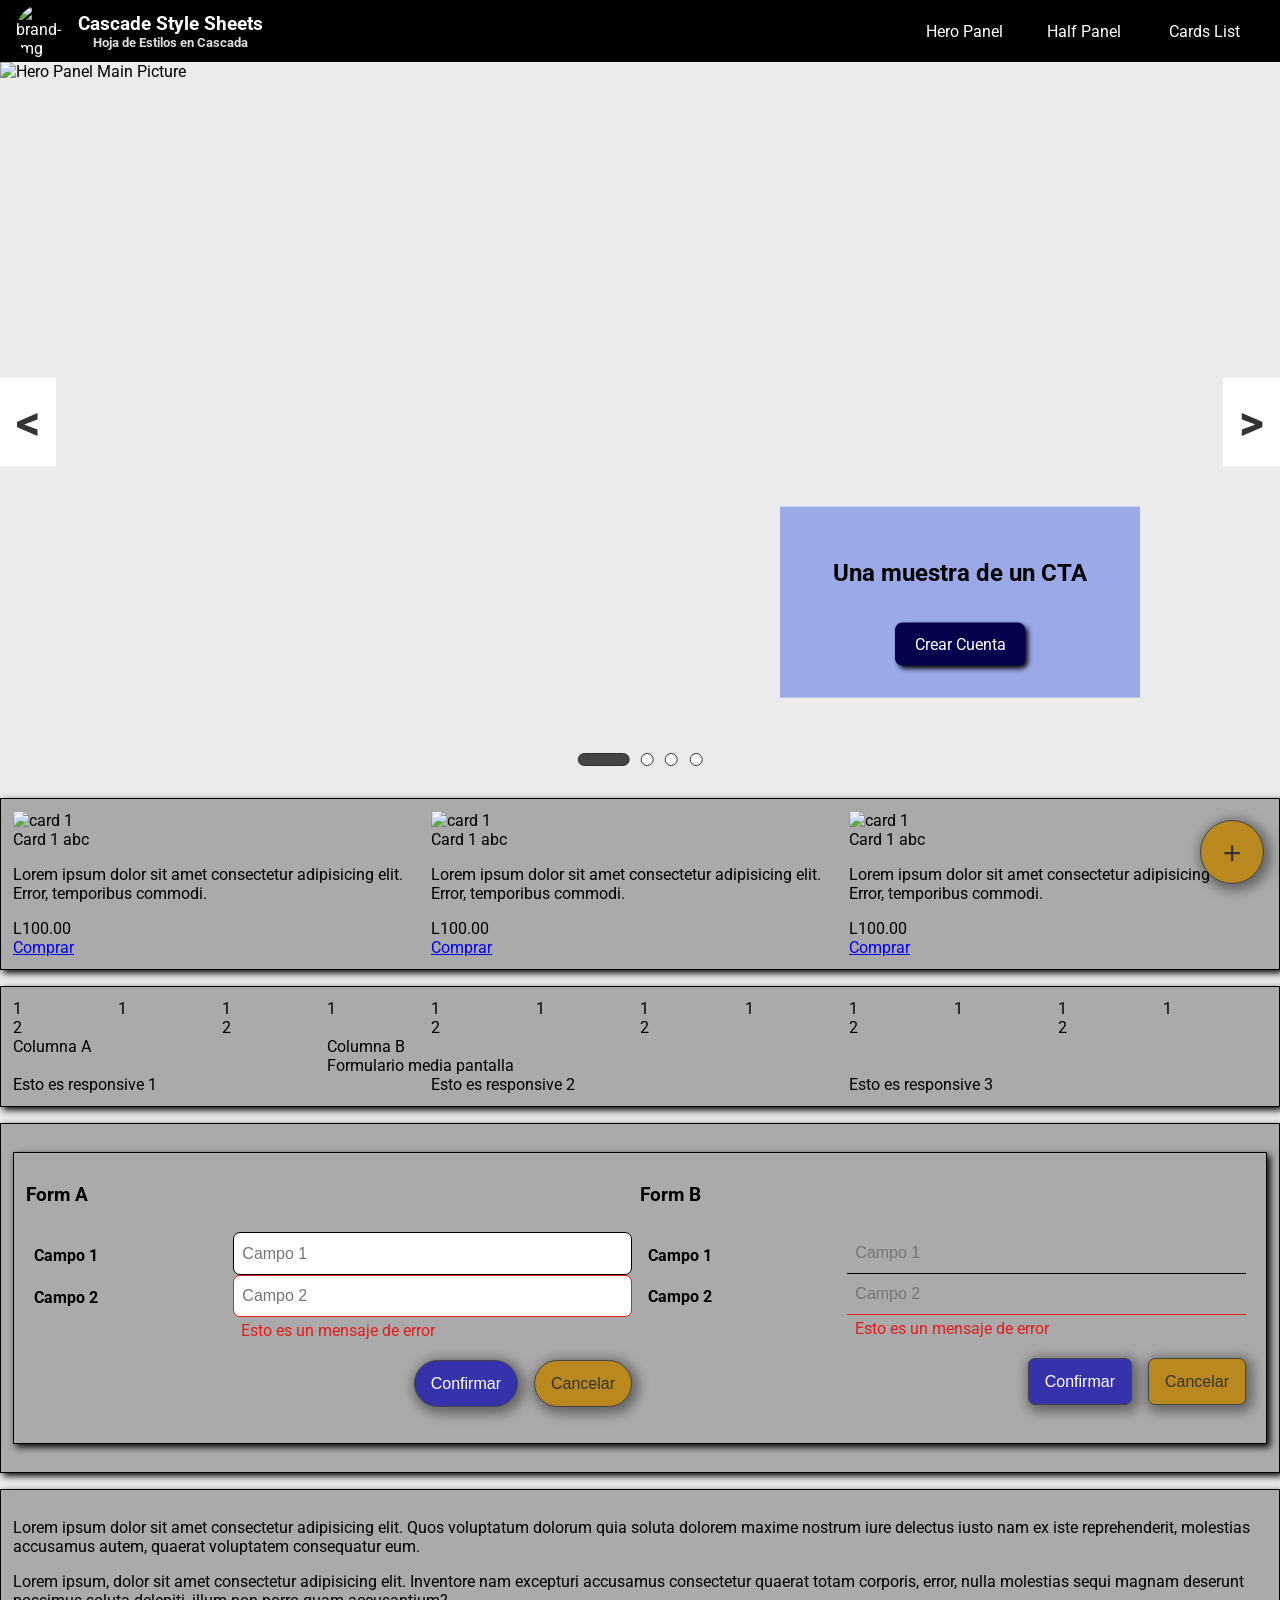
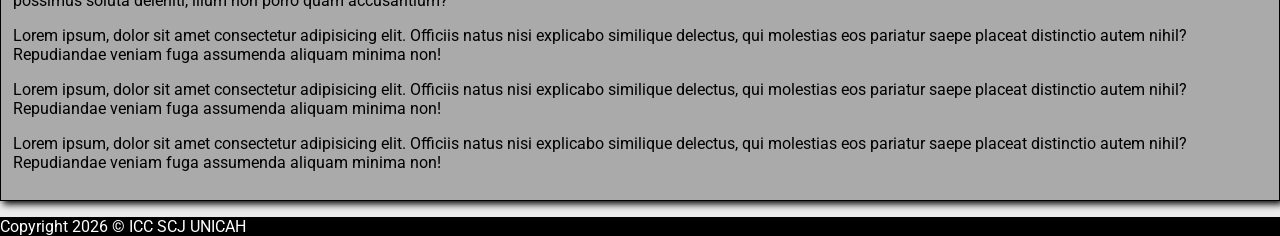
==== commit f4f8c3d7: "chore: animation and 4rth slide" ====
--- a/introcss.html
+++ b/introcss.html
@@ -94,6 +94,22 @@
                         </picture>
                     </section>
                     <section class="hero-call-to-action">
+                        <h2>Una muestra de un CTA</h2>
+                        <a href="#" class="btn-cta">Crear Cuenta</a>
+                    </section>
+                </section>
+                <section class="hero-panel">
+                    <section class="hero-background">
+                        <picture>
+                            <source srcset="https://picsum.photos/id/23/1300/720"
+                            media="(min-width:1025px)" />
+                            <source srcset="https://picsum.photos/id/23/1025/640"
+                            media="(min-width:700px)" />
+                            <img src="https://picsum.photos/id/23/480/480"
+                                alt="Hero Panel Main Picture" />
+                        </picture>
+                    </section>
+                    <section class="hero-call-to-action q1">
                         <h2>Una muestra de un CTA</h2>
                         <a href="#" class="btn-cta">Crear Cuenta</a>
                     </section>
--- a/css/main_style.css
+++ b/css/main_style.css
@@ -228,6 +228,75 @@
 }
 .carusel .carusel-trail>section{
     flex-shrink: 0;
+}
+.carusel .carusel-btn {
+    display:flex;
+    justify-content: center;
+    align-items: center;
+    padding:1rem;
+    background-color: #fff;
+    color: #333;
+    position: absolute;
+    top:50%;
+    transform: translateY(-50%);
+    font-size: 3rem;
+    font-weight: bolder;
+}
+.carusel .carusel-btn.carusel-btn-left {
+    left:0px;
+}
+.carusel .carusel-btn.carusel-btn-right {
+    right:0px;
+}
+
+.carusel .carusel-indexed-btns {
+    position: absolute;
+    display: flex;
+    bottom: 0px;
+    left:50%;
+    transform: translateX(-50%);
+    gap:0.7rem;
+    padding:1rem;
+}
+.carusel .carusel-indexed-btns div {
+    background-color: #fff;
+    border:1px solid #333;
+    width:13px;
+    height: 13px;
+    border-radius: 50%;
+    transition: all 0.5s ease;
+}
+
+.carusel .carusel-indexed-btns div.current{
+    background-color: #444;
+    border-radius: 7px;
+    width: 52px;
+    animation: caruselIdxJump 0.7s ease;
+}
+
+@keyframes caruselIdxJump {
+    0% {
+        transform: translateY(0%);
+    }
+
+    20% {
+        transform: translateY(-150%);
+    }
+    40% {
+        transform: translateY(0%);
+    }
+    60% {
+        transform: translateY(-70%);
+    }
+    80% {
+        transform: translateY(0%);
+    }
+    90% {
+        transform: translateY(-20%);
+    }
+    100% {
+        transform: translateY(0%);;
+    }
 }
 
 
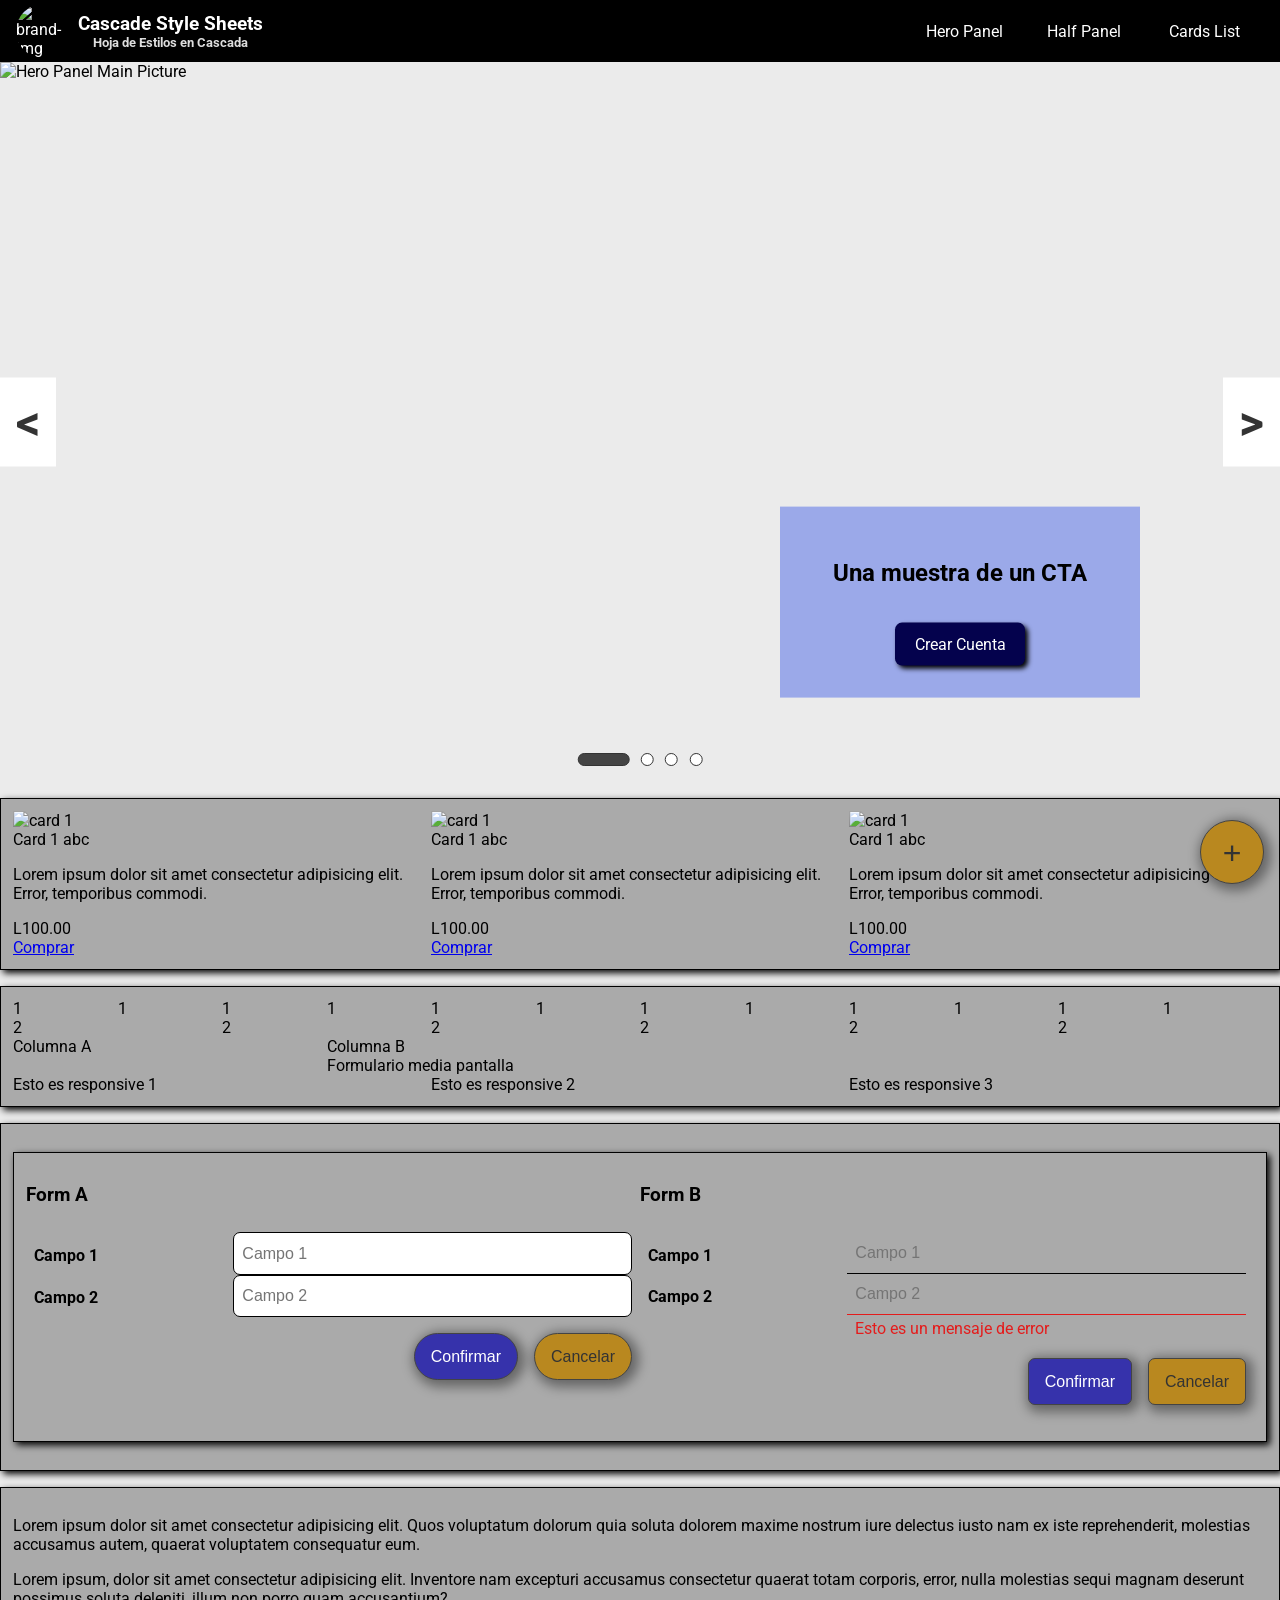
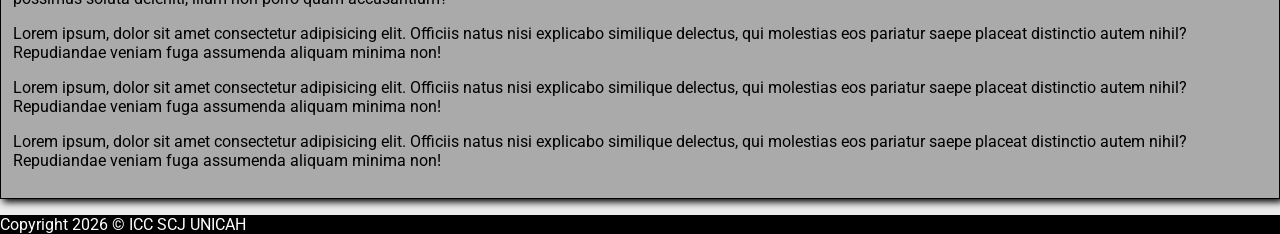
==== commit ea9f2505: "chore:form validator" ====
--- a/introcss.html
+++ b/introcss.html
@@ -15,6 +15,7 @@
     -->
     <script src="js/carusel.js"></script>
     <script src="js/main.js"></script>
+    <script src="js/formValidator.js"></script>
     <!-- <script>
         alert("Invovado desde Bloque Script");
     </script> -->
@@ -246,7 +247,7 @@
                                    class="col-12 col-l-8"
                             />
                         </div>
-                        <div class="row error">
+                        <div class="row">
                             <label
                                 for="field_a_2"
                                 class="col-12 col-l-4"
@@ -257,12 +258,9 @@
                                    placeholder="Campo 2"
                                    class="col-12 col-l-8"
                             />
-                            <span class="col-12 col-l-8 offset-l-4">
-                                Esto es un mensaje de error
-                            </span>
                         </div>
                         <div class="cta_content">
-                            <button class="pill primary">Confirmar</button>
+                            <button type="submit" class="pill primary">Confirmar</button>
                             <button class="pill secondary">Cancelar</button>
                         </div>
                         </form>
